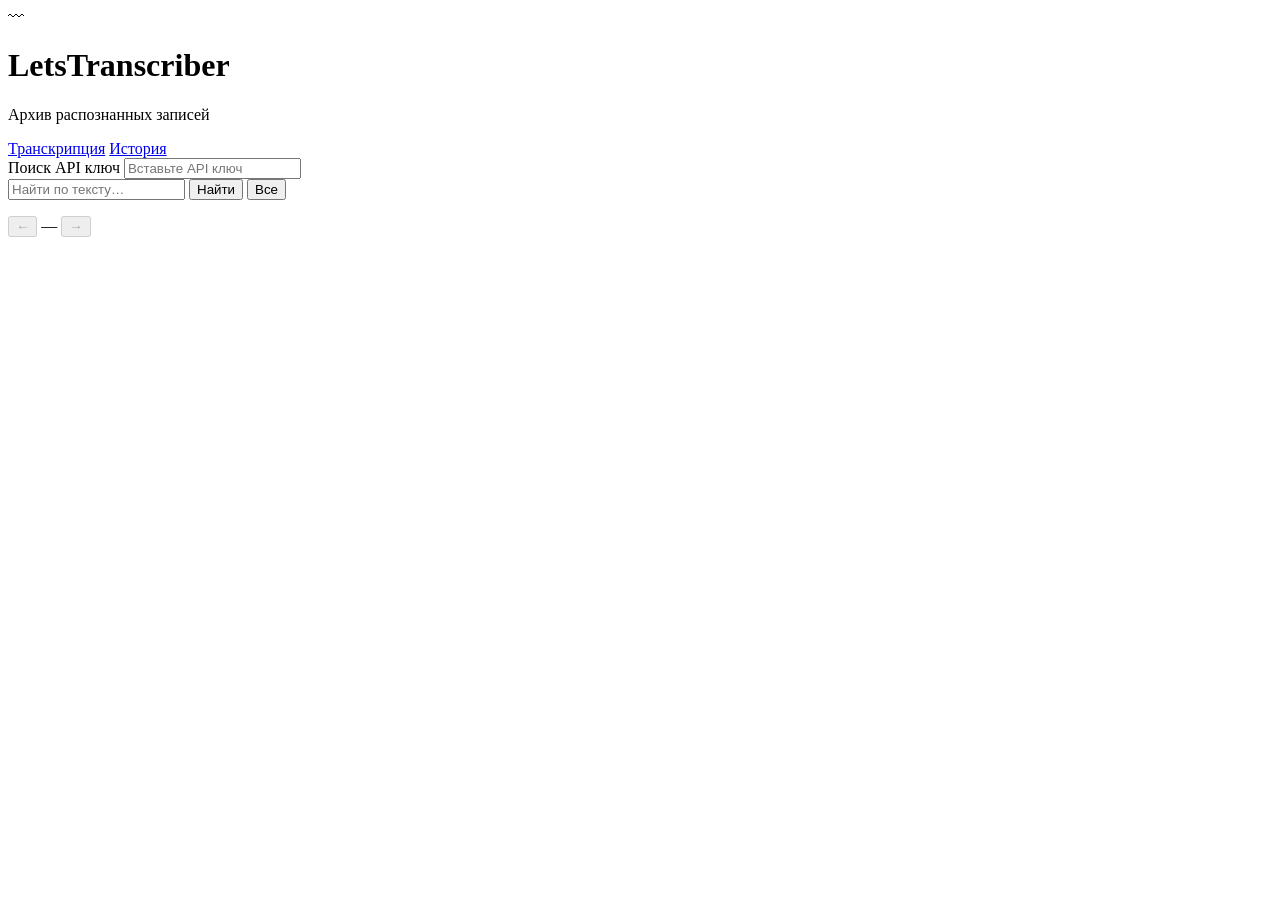
==== src/web/static/history.html @ 9080408c "Add transcription progress tracking and redesign web UI Co-authored-by: Cursor <cursoragent@cursor.c" ====
<!DOCTYPE html>
<html lang="ru">
<head>
  <meta charset="UTF-8">
  <meta name="viewport" content="width=device-width, initial-scale=1.0">
  <title>История — LetsTranscriber</title>
  <link rel="stylesheet" href="/static/common.css">
</head>
<body>
  <div class="shell">
    <header class="site-header">
      <div class="brand">
        <div class="brand-icon" aria-hidden="true">〰</div>
        <h1>LetsTranscriber</h1>
      </div>
      <p class="tagline">Архив распознанных записей</p>
      <nav class="nav" aria-label="Разделы">
        <a href="/">Транскрипция</a>
        <a href="/history" class="active">История</a>
      </nav>
    </header>

    <section class="card">
      <span class="card-label">Поиск</span>
      <label class="field-label" for="api-key">API ключ</label>
      <input type="text" id="api-key" placeholder="Вставьте API ключ" autocomplete="off">
      <div class="toolbar">
        <input type="search" id="search" placeholder="Найти по тексту…">
        <button type="button" class="btn btn-primary btn-sm" id="search-btn">Найти</button>
        <button type="button" class="btn btn-secondary btn-sm" id="list-btn">Все</button>
      </div>
      <p class="status" id="status" role="status"></p>
      <div id="list"></div>
      <div class="pagination">
        <button type="button" class="btn btn-secondary btn-sm" id="prev-btn" disabled aria-label="Предыдущая">←</button>
        <span class="meta-line" id="page-info" style="margin:0">—</span>
        <button type="button" class="btn btn-secondary btn-sm" id="next-btn" disabled aria-label="Следующая">→</button>
      </div>
    </section>

    <section class="card" id="detail-card" style="display:none">
      <span class="card-label">Запись</span>
      <div class="result-box" id="detail"></div>
      <p class="meta-line" id="detail-meta"></p>
      <button type="button" class="btn btn-secondary btn-sm" id="copy-btn" style="margin-top:0.75rem">Копировать</button>
    </section>
  </div>

  <script type="module">
    import {
      bindApiKeyInput, apiHeaders, escapeHtml, formatDuration
    } from '/static/app.js';

    bindApiKeyInput('api-key');

    let page = 1;
    let total = 0;
    const limit = 20;
    let searchQuery = '';

    function formatItemMeta(item) {
      const m = item.meta || {};
      return [
        item.created_at?.slice(0, 16).replace('T', ' '),
        item.source,
        m.preset,
        m.duration != null ? formatDuration(m.duration) : null,
      ].filter(Boolean).join(' · ');
    }

    async function loadList() {
      const status = document.getElementById('status');
      const list = document.getElementById('list');
      status.textContent = 'Загрузка…';
      status.className = 'status';

      try {
        const url = searchQuery
          ? `/v1/history/search?q=${encodeURIComponent(searchQuery)}&page=${page}&limit=${limit}`
          : `/v1/history?page=${page}&limit=${limit}`;
        const res = await fetch(url, { headers: apiHeaders() });
        const data = await res.json();
        if (!res.ok) throw new Error(typeof data.detail === 'string' ? data.detail : 'Ошибка');

        total = data.total;
        list.innerHTML = data.items.length
          ? data.items.map(item => `
              <article class="history-item" data-id="${item.id}" tabindex="0" role="button">
                <p class="history-item-text">${escapeHtml(item.text)}</p>
                <p class="history-item-meta">
                  <span class="badge">${escapeHtml(item.source || 'api')}</span>
                  ${escapeHtml(formatItemMeta(item))}
                </p>
              </article>`).join('')
          : '<p class="empty-state">Ничего не найдено</p>';

        list.querySelectorAll('.history-item').forEach(el => {
          const open = () => loadDetail(el.dataset.id);
          el.addEventListener('click', open);
          el.addEventListener('keydown', (e) => { if (e.key === 'Enter') open(); });
        });

        document.getElementById('page-info').textContent = `Стр. ${page} · ${total} записей`;
        document.getElementById('prev-btn').disabled = page <= 1;
        document.getElementById('next-btn').disabled = page * limit >= total;
        status.textContent = '';
      } catch (e) {
        status.textContent = e.message;
        status.className = 'status error';
      }
    }

    async function loadDetail(id) {
      const card = document.getElementById('detail-card');
      try {
        const res = await fetch(`/v1/history/${id}`, { headers: apiHeaders() });
        const data = await res.json();
        if (!res.ok) throw new Error(data.detail || 'Ошибка');
        document.getElementById('detail').textContent = data.text;
        document.getElementById('detail-meta').textContent = formatItemMeta(data);
        document.getElementById('copy-btn').onclick = () => navigator.clipboard.writeText(data.text);
        card.style.display = 'block';
        card.scrollIntoView({ behavior: 'smooth' });
      } catch (e) {
        document.getElementById('status').textContent = e.message;
        document.getElementById('status').className = 'status error';
      }
    }

    document.getElementById('search-btn').addEventListener('click', () => {
      searchQuery = document.getElementById('search').value.trim();
      page = 1;
      loadList();
    });
    document.getElementById('list-btn').addEventListener('click', () => {
      searchQuery = '';
      document.getElementById('search').value = '';
      page = 1;
      loadList();
    });
    document.getElementById('prev-btn').addEventListener('click', () => { page--; loadList(); });
    document.getElementById('next-btn').addEventListener('click', () => { page++; loadList(); });
    document.getElementById('search').addEventListener('keydown', (e) => {
      if (e.key === 'Enter') document.getElementById('search-btn').click();
    });

    if (localStorage.getItem('transcribe_api_key')) loadList();
  </script>
</body>
</html>
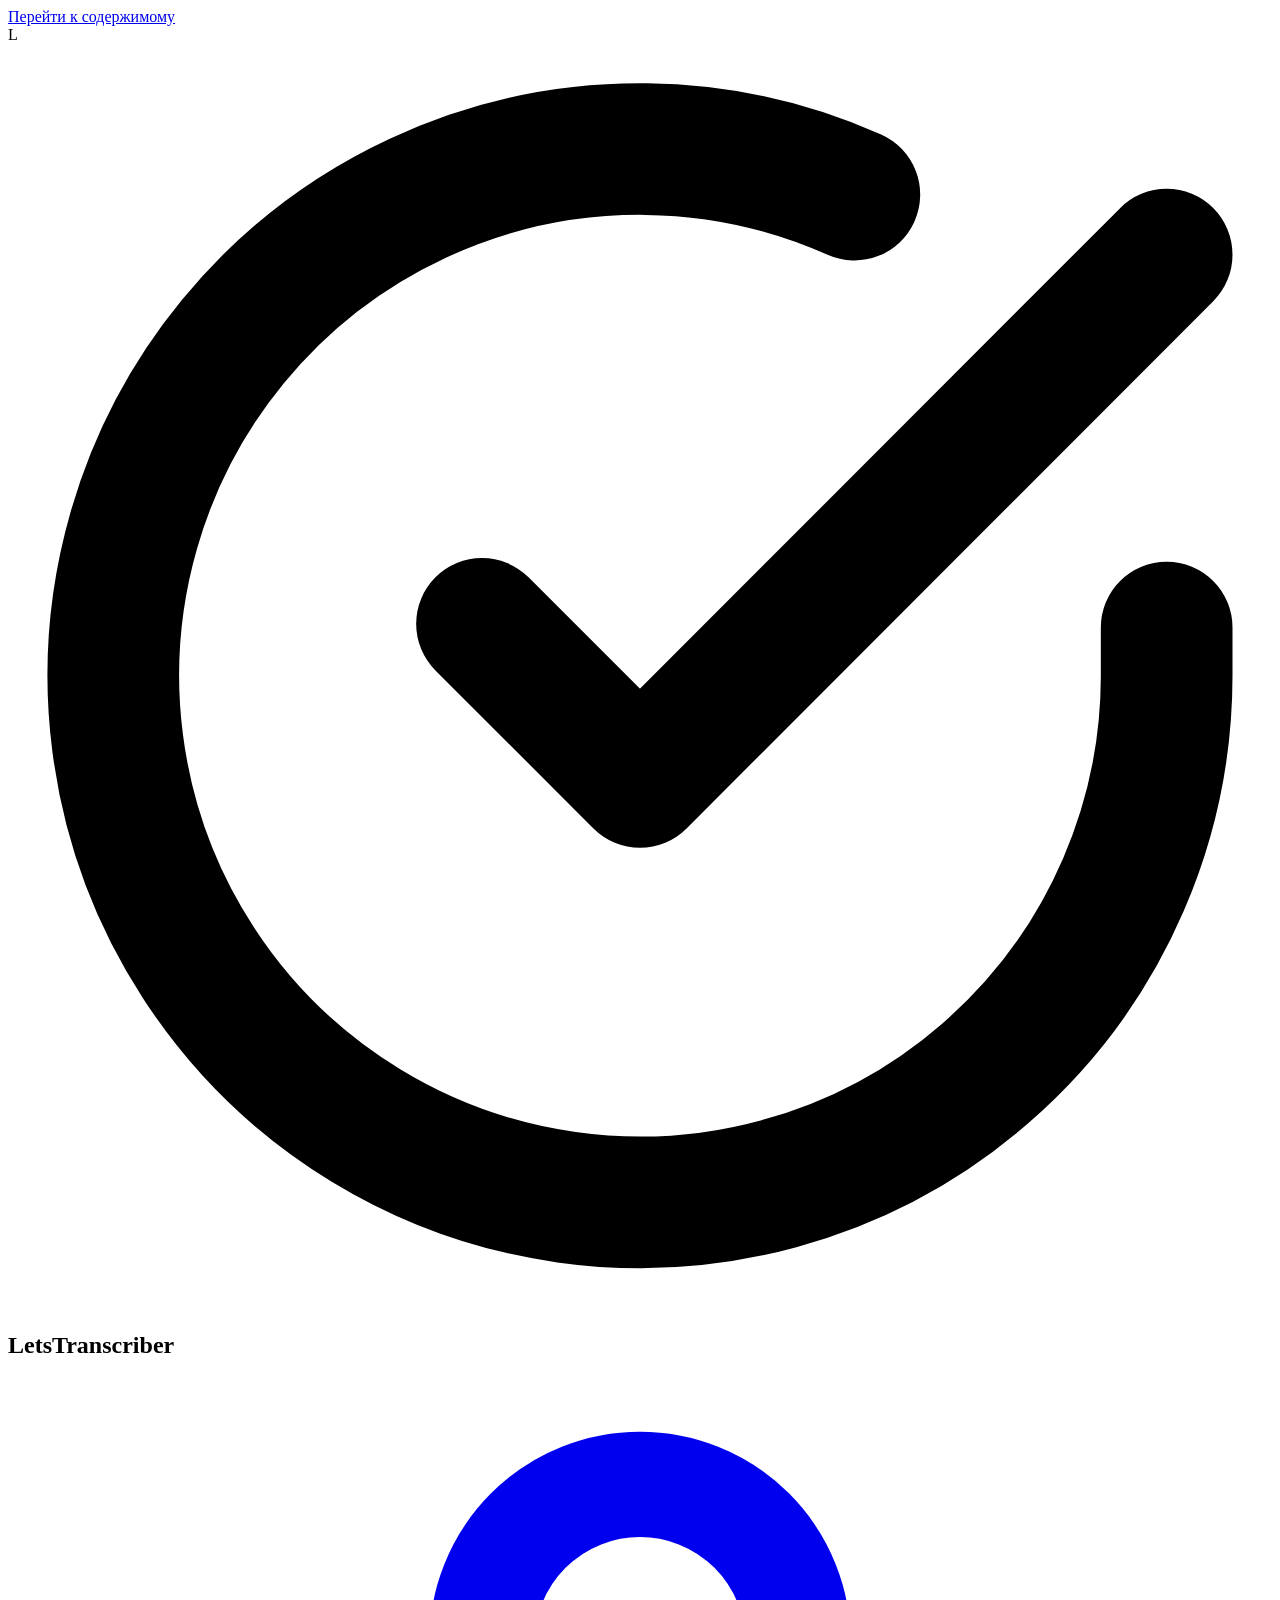
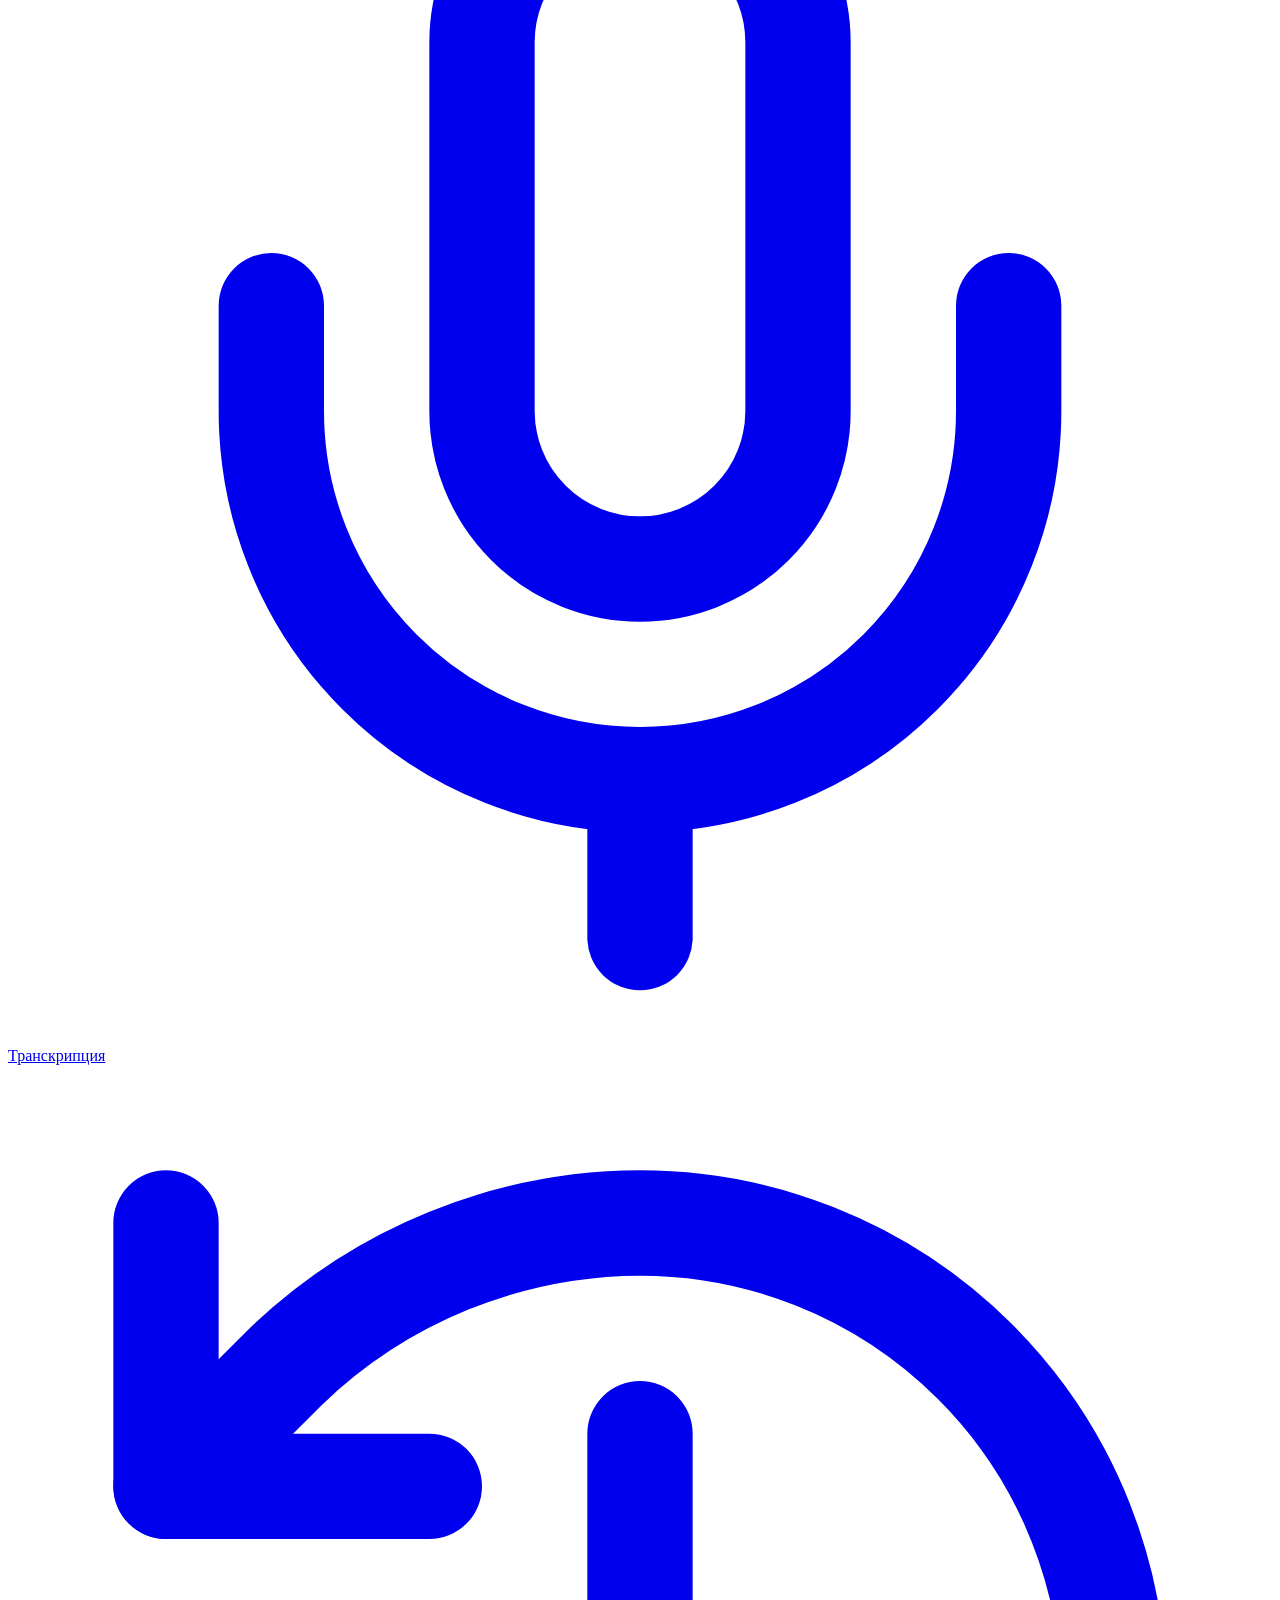
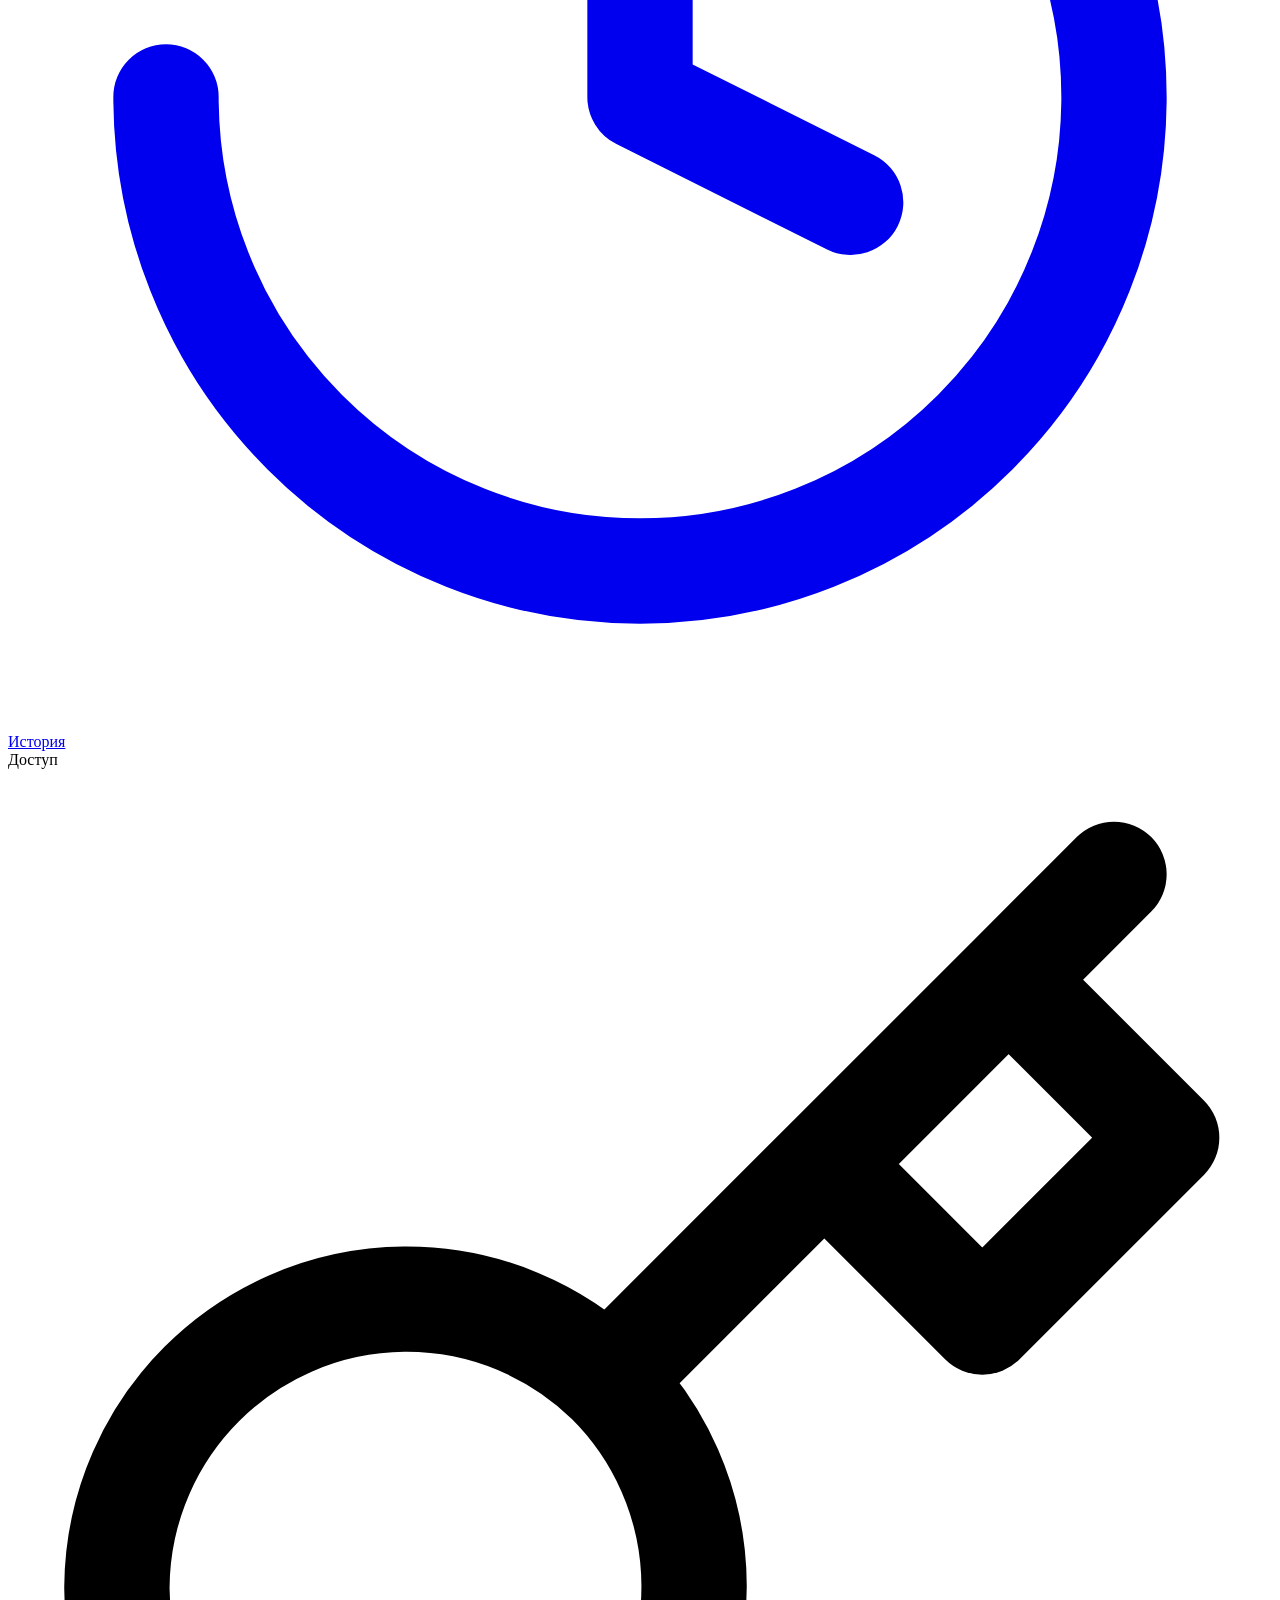
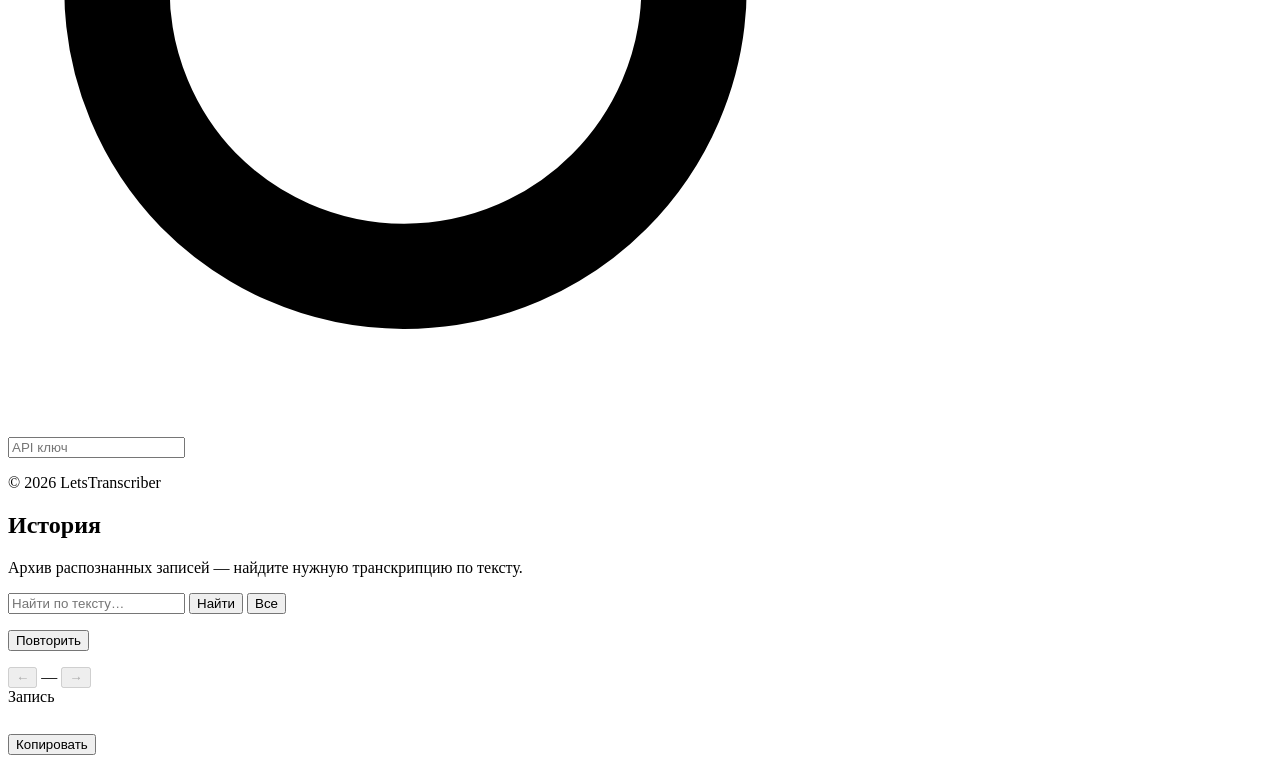
==== commit 48f0cbbe: "Redesign web UI with split layout and add server-side job cancellation. Replace the test dark theme " ====
--- a/src/web/static/history.html
+++ b/src/web/static/history.html
@@ -4,59 +4,133 @@
   <meta charset="UTF-8">
   <meta name="viewport" content="width=device-width, initial-scale=1.0">
   <title>История — LetsTranscriber</title>
-  <link rel="stylesheet" href="/static/common.css">
+  <link rel="preconnect" href="https://fonts.googleapis.com">
+  <link rel="preconnect" href="https://fonts.gstatic.com" crossorigin>
+  <link href="https://fonts.googleapis.com/css2?family=Inter:wght@400;500;600;700&family=Plus+Jakarta+Sans:wght@700&display=swap" rel="stylesheet">
+  <link rel="stylesheet" href="/static/common.css?v=2.1.0">
+  <link rel="icon" href="data:image/svg+xml,<svg xmlns='http://www.w3.org/2000/svg' viewBox='0 0 100 100'><rect width='100' height='100' rx='22' fill='%233B72FE'/><text x='18' y='78' font-size='72' font-weight='700' font-style='italic' fill='white' font-family='sans-serif'>L</text></svg>">
 </head>
 <body>
-  <div class="shell">
-    <header class="site-header">
-      <div class="brand">
-        <div class="brand-icon" aria-hidden="true">〰</div>
-        <h1>LetsTranscriber</h1>
+  <a href="#main" class="skip-link">Перейти к содержимому</a>
+  <noscript><p class="noscript-banner">Для работы интерфейса нужен JavaScript.</p></noscript>
+  <div class="app-layout">
+    <aside class="sidebar">
+      <div class="sidebar-brand">
+        <div class="logo-icon" aria-hidden="true">
+          <div class="logo-mark">L</div>
+          <div class="logo-badge">
+            <svg viewBox="0 0 24 24" fill="none" stroke="currentColor" stroke-width="2.5" stroke-linecap="round" stroke-linejoin="round"><path d="M22 11.08V12a10 10 0 1 1-5.93-9.14"/><polyline points="22 4 12 14.01 9 11.01"/></svg>
+          </div>
+        </div>
+        <h1 class="brand-title">LetsTranscriber</h1>
       </div>
-      <p class="tagline">Архив распознанных записей</p>
-      <nav class="nav" aria-label="Разделы">
-        <a href="/">Транскрипция</a>
-        <a href="/history" class="active">История</a>
+
+      <nav class="sidebar-nav" aria-label="Разделы">
+        <a href="/" class="nav-link">
+          <svg viewBox="0 0 24 24" fill="none" stroke="currentColor" stroke-width="2" stroke-linecap="round" stroke-linejoin="round"><path d="M12 2a3 3 0 0 0-3 3v7a3 3 0 0 0 6 0V5a3 3 0 0 0-3-3Z"/><path d="M19 10v2a7 7 0 0 1-14 0v-2"/><line x1="12" x2="12" y1="19" y2="22"/></svg>
+          Транскрипция
+        </a>
+        <a href="/history" class="nav-link active">
+          <svg viewBox="0 0 24 24" fill="none" stroke="currentColor" stroke-width="2" stroke-linecap="round" stroke-linejoin="round"><path d="M3 12a9 9 0 1 0 9-9 9.75 9.75 0 0 0-6.74 2.74L3 8"/><path d="M3 3v5h5"/><path d="M12 7v5l4 2"/></svg>
+          История
+        </a>
       </nav>
-    </header>
-
-    <section class="card">
-      <span class="card-label">Поиск</span>
-      <label class="field-label" for="api-key">API ключ</label>
-      <input type="text" id="api-key" placeholder="Вставьте API ключ" autocomplete="off">
-      <div class="toolbar">
-        <input type="search" id="search" placeholder="Найти по тексту…">
-        <button type="button" class="btn btn-primary btn-sm" id="search-btn">Найти</button>
-        <button type="button" class="btn btn-secondary btn-sm" id="list-btn">Все</button>
+
+      <div class="sidebar-auth" aria-labelledby="auth-label">
+        <span class="section-label" id="auth-label">Доступ</span>
+        <div class="field-wrap">
+          <svg class="field-icon" viewBox="0 0 24 24" fill="none" stroke="currentColor" stroke-width="2" stroke-linecap="round" stroke-linejoin="round"><path d="m21 2-2 2m-7.61 7.61a5.5 5.5 0 1 1-7.778 7.778 5.5 5.5 0 0 1 7.777-7.777zm0 0L15.5 7.5m0 0 3 3L22 7l-3-3m-3.5 3.5L19 4"/></svg>
+          <input type="text" id="api-key" class="has-icon" placeholder="API ключ" autocomplete="off" aria-label="API ключ">
+        </div>
+        <p class="status" id="auth-status" role="status"></p>
       </div>
-      <p class="status" id="status" role="status"></p>
-      <div id="list"></div>
-      <div class="pagination">
-        <button type="button" class="btn btn-secondary btn-sm" id="prev-btn" disabled aria-label="Предыдущая">←</button>
-        <span class="meta-line" id="page-info" style="margin:0">—</span>
-        <button type="button" class="btn btn-secondary btn-sm" id="next-btn" disabled aria-label="Следующая">→</button>
+
+      <footer class="sidebar-footer">
+        <p>&copy; 2026 LetsTranscriber</p>
+      </footer>
+    </aside>
+
+    <main class="main-content" id="main">
+      <div class="main-inner">
+        <div class="page-heading">
+          <h2>История</h2>
+          <p>Архив распознанных записей — найдите нужную транскрипцию по тексту.</p>
+        </div>
+
+        <section aria-label="Поиск по истории">
+          <div class="history-toolbar">
+            <input type="search" id="search" placeholder="Найти по тексту…" aria-label="Поиск">
+            <button type="button" class="btn btn-primary btn-sm" id="search-btn">Найти</button>
+            <button type="button" class="btn btn-secondary btn-sm" id="list-btn">Все</button>
+          </div>
+          <p class="status" id="status" role="status"></p>
+          <p class="status-retry hidden" id="status-retry">
+            <button type="button" class="btn btn-secondary btn-sm" id="retry-btn">Повторить</button>
+          </p>
+
+          <div class="history-list" id="list" aria-busy="false"></div>
+
+          <div class="pagination">
+            <button type="button" class="btn btn-secondary btn-sm" id="prev-btn" disabled aria-label="Предыдущая страница">←</button>
+            <span class="meta-line" id="page-info" style="margin:0">—</span>
+            <button type="button" class="btn btn-secondary btn-sm" id="next-btn" disabled aria-label="Следующая страница">→</button>
+          </div>
+        </section>
+
+        <section class="detail-card hidden" id="detail-card" aria-label="Детали записи">
+          <span class="section-label">Запись</span>
+          <div class="result-box" id="detail"></div>
+          <p class="meta-line" id="detail-meta"></p>
+          <button type="button" class="btn btn-secondary btn-sm" id="copy-btn" style="margin-top:0.75rem">Копировать</button>
+        </section>
       </div>
-    </section>
-
-    <section class="card" id="detail-card" style="display:none">
-      <span class="card-label">Запись</span>
-      <div class="result-box" id="detail"></div>
-      <p class="meta-line" id="detail-meta"></p>
-      <button type="button" class="btn btn-secondary btn-sm" id="copy-btn" style="margin-top:0.75rem">Копировать</button>
-    </section>
+    </main>
   </div>
 
   <script type="module">
     import {
-      bindApiKeyInput, apiHeaders, escapeHtml, formatDuration
+      bindApiKeyInput, apiHeaders, escapeHtml, formatDuration,
+      hasApiKey, friendlyApiError, copyToClipboard, setStatus, setButtonLoading
     } from '/static/app.js';
 
-    bindApiKeyInput('api-key');
+    bindApiKeyInput('api-key', 'auth-status');
+
+    const apiKeyInput = document.getElementById('api-key');
+    apiKeyInput.addEventListener('apikeychange', () => { page = 1; loadList(); });
+    apiKeyInput.addEventListener('change', () => { page = 1; loadList(); });
 
     let page = 1;
     let total = 0;
     const limit = 20;
     let searchQuery = '';
+    let selectedId = null;
+
+    function renderEmptyState(kind) {
+      const messages = {
+        noKey: {
+          title: 'Нужен API-ключ',
+          hint: 'Получите или вставьте ключ в боковой панели, чтобы увидеть историю.',
+        },
+        empty: {
+          title: 'История пуста',
+          hint: 'Распознанные записи появятся здесь, если включена опция «Сохранить в историю».',
+        },
+        search: {
+          title: 'Ничего не найдено',
+          hint: 'Попробуйте другой запрос или нажмите «Все», чтобы сбросить фильтр.',
+        },
+      };
+      const m = messages[kind] || messages.empty;
+      return `<div class="empty-state"><p class="empty-state-title">${m.title}</p><p class="empty-state-hint">${m.hint}</p></div>`;
+    }
+
+    function setListBusy(busy) {
+      document.getElementById('list').setAttribute('aria-busy', String(busy));
+    }
+
+    function showRetry(show) {
+      document.getElementById('status-retry').classList.toggle('hidden', !show);
+    }
 
     function formatItemMeta(item) {
       const m = item.meta || {};
@@ -71,8 +145,22 @@
     async function loadList() {
       const status = document.getElementById('status');
       const list = document.getElementById('list');
-      status.textContent = 'Загрузка…';
-      status.className = 'status';
+      const searchBtn = document.getElementById('search-btn');
+      showRetry(false);
+
+      if (!hasApiKey()) {
+        list.innerHTML = renderEmptyState('noKey');
+        document.getElementById('page-info').textContent = '—';
+        document.getElementById('prev-btn').disabled = true;
+        document.getElementById('next-btn').disabled = true;
+        setStatus(status, '');
+        document.getElementById('detail-card').classList.add('hidden');
+        return;
+      }
+
+      setListBusy(true);
+      setStatus(status, 'Загрузка…');
+      setButtonLoading(searchBtn, true, 'Загрузка…');
 
       try {
         const url = searchQuery
@@ -80,50 +168,67 @@
           : `/v1/history?page=${page}&limit=${limit}`;
         const res = await fetch(url, { headers: apiHeaders() });
         const data = await res.json();
-        if (!res.ok) throw new Error(typeof data.detail === 'string' ? data.detail : 'Ошибка');
+        if (!res.ok) throw new Error(friendlyApiError(res, data) || 'Ошибка');
 
         total = data.total;
         list.innerHTML = data.items.length
           ? data.items.map(item => `
-              <article class="history-item" data-id="${item.id}" tabindex="0" role="button">
+              <article class="history-item${selectedId === item.id ? ' selected' : ''}" data-id="${item.id}" tabindex="0" role="button" aria-pressed="${selectedId === item.id}">
                 <p class="history-item-text">${escapeHtml(item.text)}</p>
                 <p class="history-item-meta">
                   <span class="badge">${escapeHtml(item.source || 'api')}</span>
                   ${escapeHtml(formatItemMeta(item))}
                 </p>
               </article>`).join('')
-          : '<p class="empty-state">Ничего не найдено</p>';
+          : renderEmptyState(searchQuery ? 'search' : 'empty');
 
         list.querySelectorAll('.history-item').forEach(el => {
           const open = () => loadDetail(el.dataset.id);
           el.addEventListener('click', open);
-          el.addEventListener('keydown', (e) => { if (e.key === 'Enter') open(); });
+          el.addEventListener('keydown', (e) => { if (e.key === 'Enter' || e.key === ' ') { e.preventDefault(); open(); } });
         });
 
-        document.getElementById('page-info').textContent = `Стр. ${page} · ${total} записей`;
+        document.getElementById('page-info').textContent = total
+          ? `Стр. ${page} · ${total} ${total === 1 ? 'запись' : total < 5 ? 'записи' : 'записей'}`
+          : '—';
         document.getElementById('prev-btn').disabled = page <= 1;
         document.getElementById('next-btn').disabled = page * limit >= total;
-        status.textContent = '';
+        setStatus(status, '');
       } catch (e) {
-        status.textContent = e.message;
-        status.className = 'status error';
+        list.innerHTML = renderEmptyState('empty');
+        setStatus(status, e.message, 'error');
+        showRetry(true);
+      } finally {
+        setListBusy(false);
+        setButtonLoading(searchBtn, false);
       }
     }
 
     async function loadDetail(id) {
       const card = document.getElementById('detail-card');
+      const status = document.getElementById('status');
+      const list = document.getElementById('list');
+      selectedId = id;
+      list.querySelectorAll('.history-item').forEach((el) => {
+        const on = el.dataset.id === id;
+        el.classList.toggle('selected', on);
+        el.setAttribute('aria-pressed', String(on));
+      });
+
       try {
         const res = await fetch(`/v1/history/${id}`, { headers: apiHeaders() });
         const data = await res.json();
-        if (!res.ok) throw new Error(data.detail || 'Ошибка');
-        document.getElementById('detail').textContent = data.text;
+        if (!res.ok) throw new Error(friendlyApiError(res, data) || 'Ошибка');
+        document.getElementById('detail').textContent = data.text || '(пусто)';
         document.getElementById('detail-meta').textContent = formatItemMeta(data);
-        document.getElementById('copy-btn').onclick = () => navigator.clipboard.writeText(data.text);
-        card.style.display = 'block';
-        card.scrollIntoView({ behavior: 'smooth' });
+        document.getElementById('copy-btn').onclick = async () => {
+          const ok = await copyToClipboard(data.text);
+          setStatus(status, ok ? 'Текст скопирован' : 'Не удалось скопировать', ok ? 'ok' : 'error');
+        };
+        card.classList.remove('hidden');
+        card.scrollIntoView({ behavior: 'smooth', block: 'nearest' });
       } catch (e) {
-        document.getElementById('status').textContent = e.message;
-        document.getElementById('status').className = 'status error';
+        setStatus(status, e.message, 'error');
       }
     }
 
@@ -140,11 +245,12 @@
     });
     document.getElementById('prev-btn').addEventListener('click', () => { page--; loadList(); });
     document.getElementById('next-btn').addEventListener('click', () => { page++; loadList(); });
+    document.getElementById('retry-btn').addEventListener('click', () => loadList());
     document.getElementById('search').addEventListener('keydown', (e) => {
       if (e.key === 'Enter') document.getElementById('search-btn').click();
     });
 
-    if (localStorage.getItem('transcribe_api_key')) loadList();
+    loadList();
   </script>
 </body>
 </html>
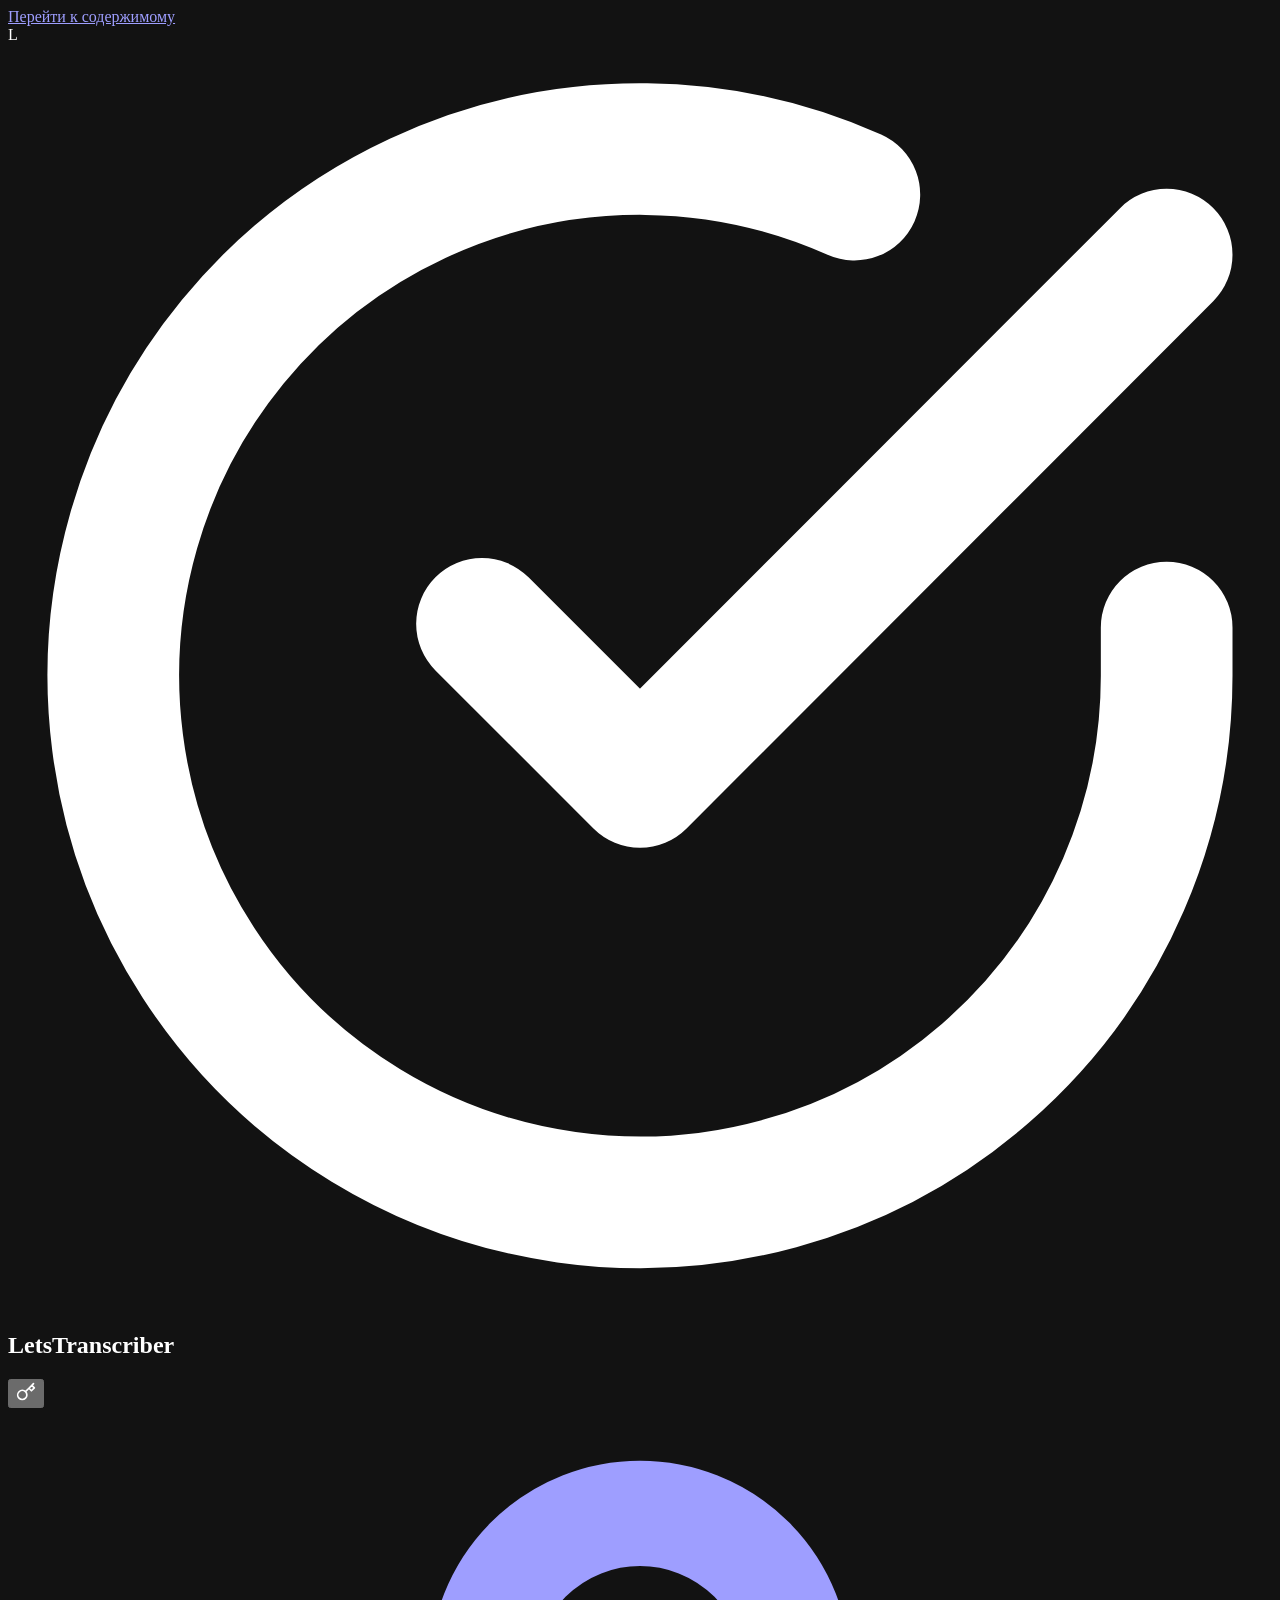
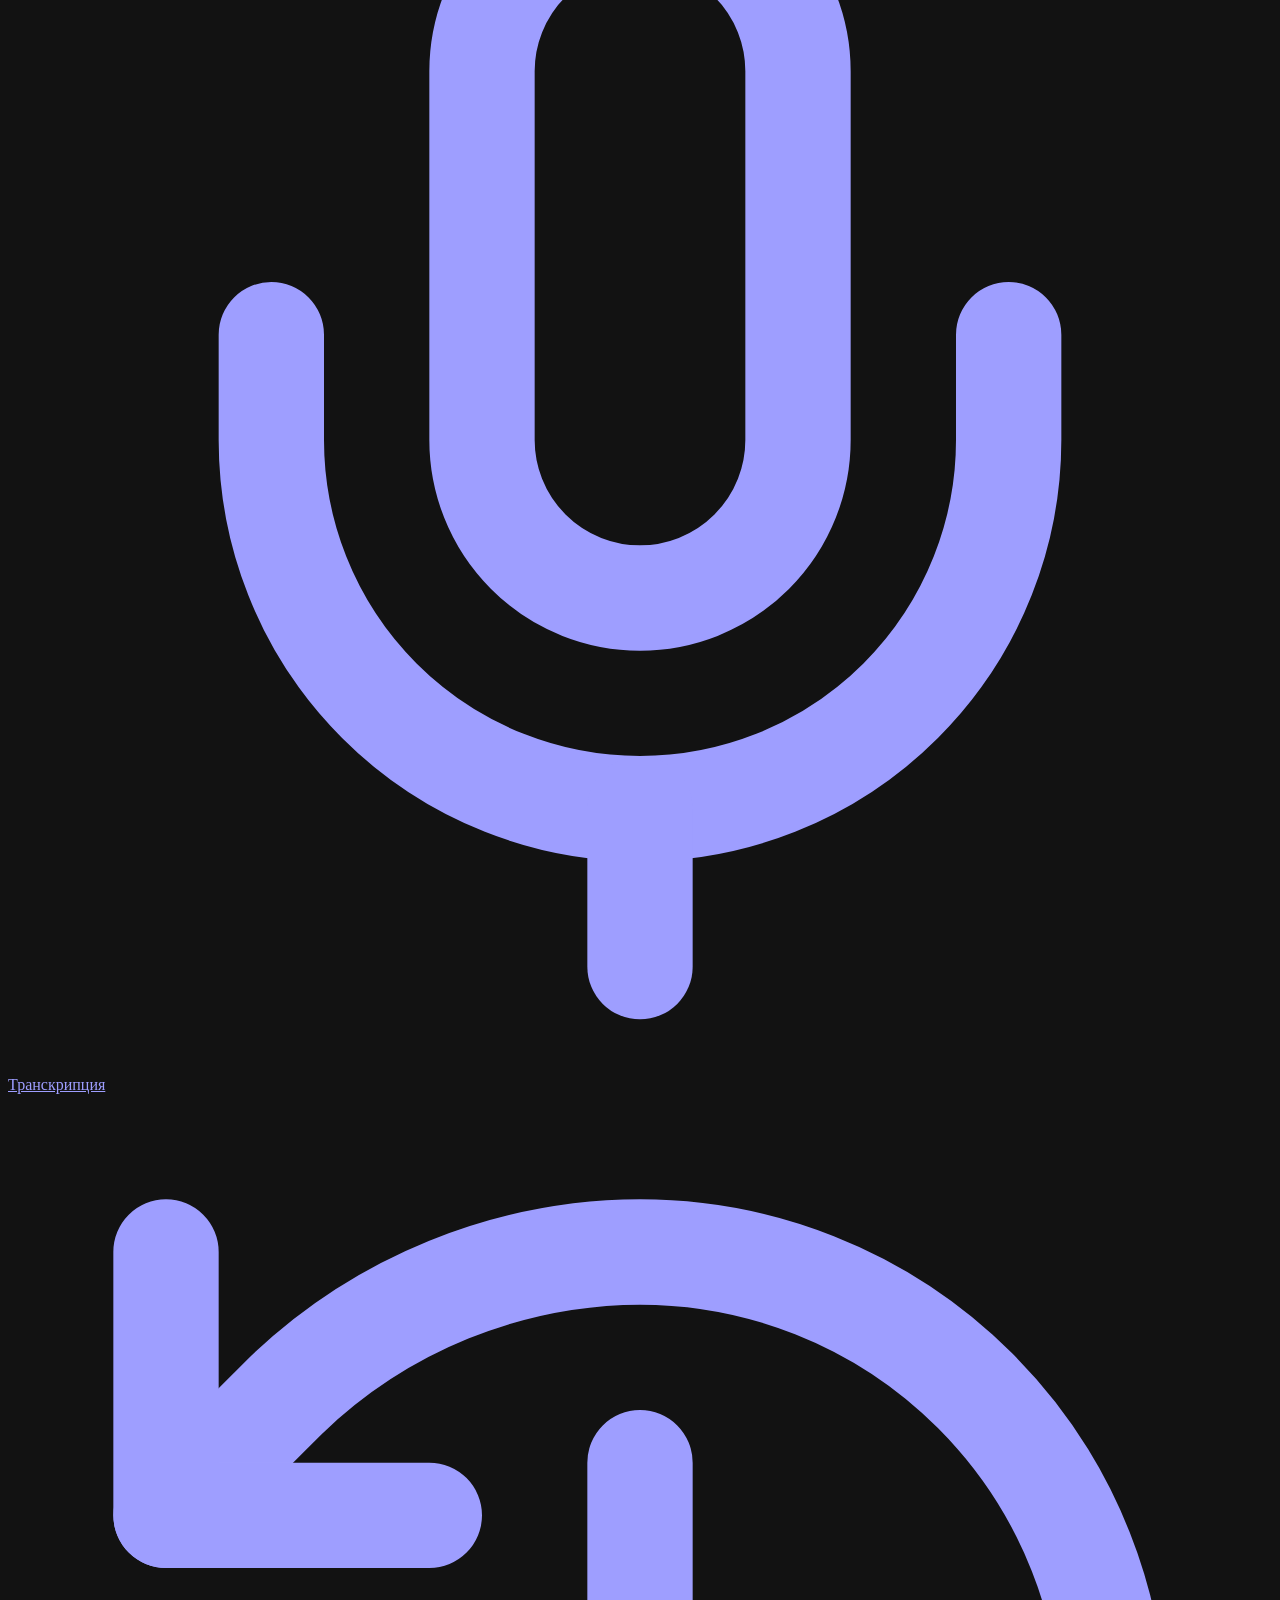
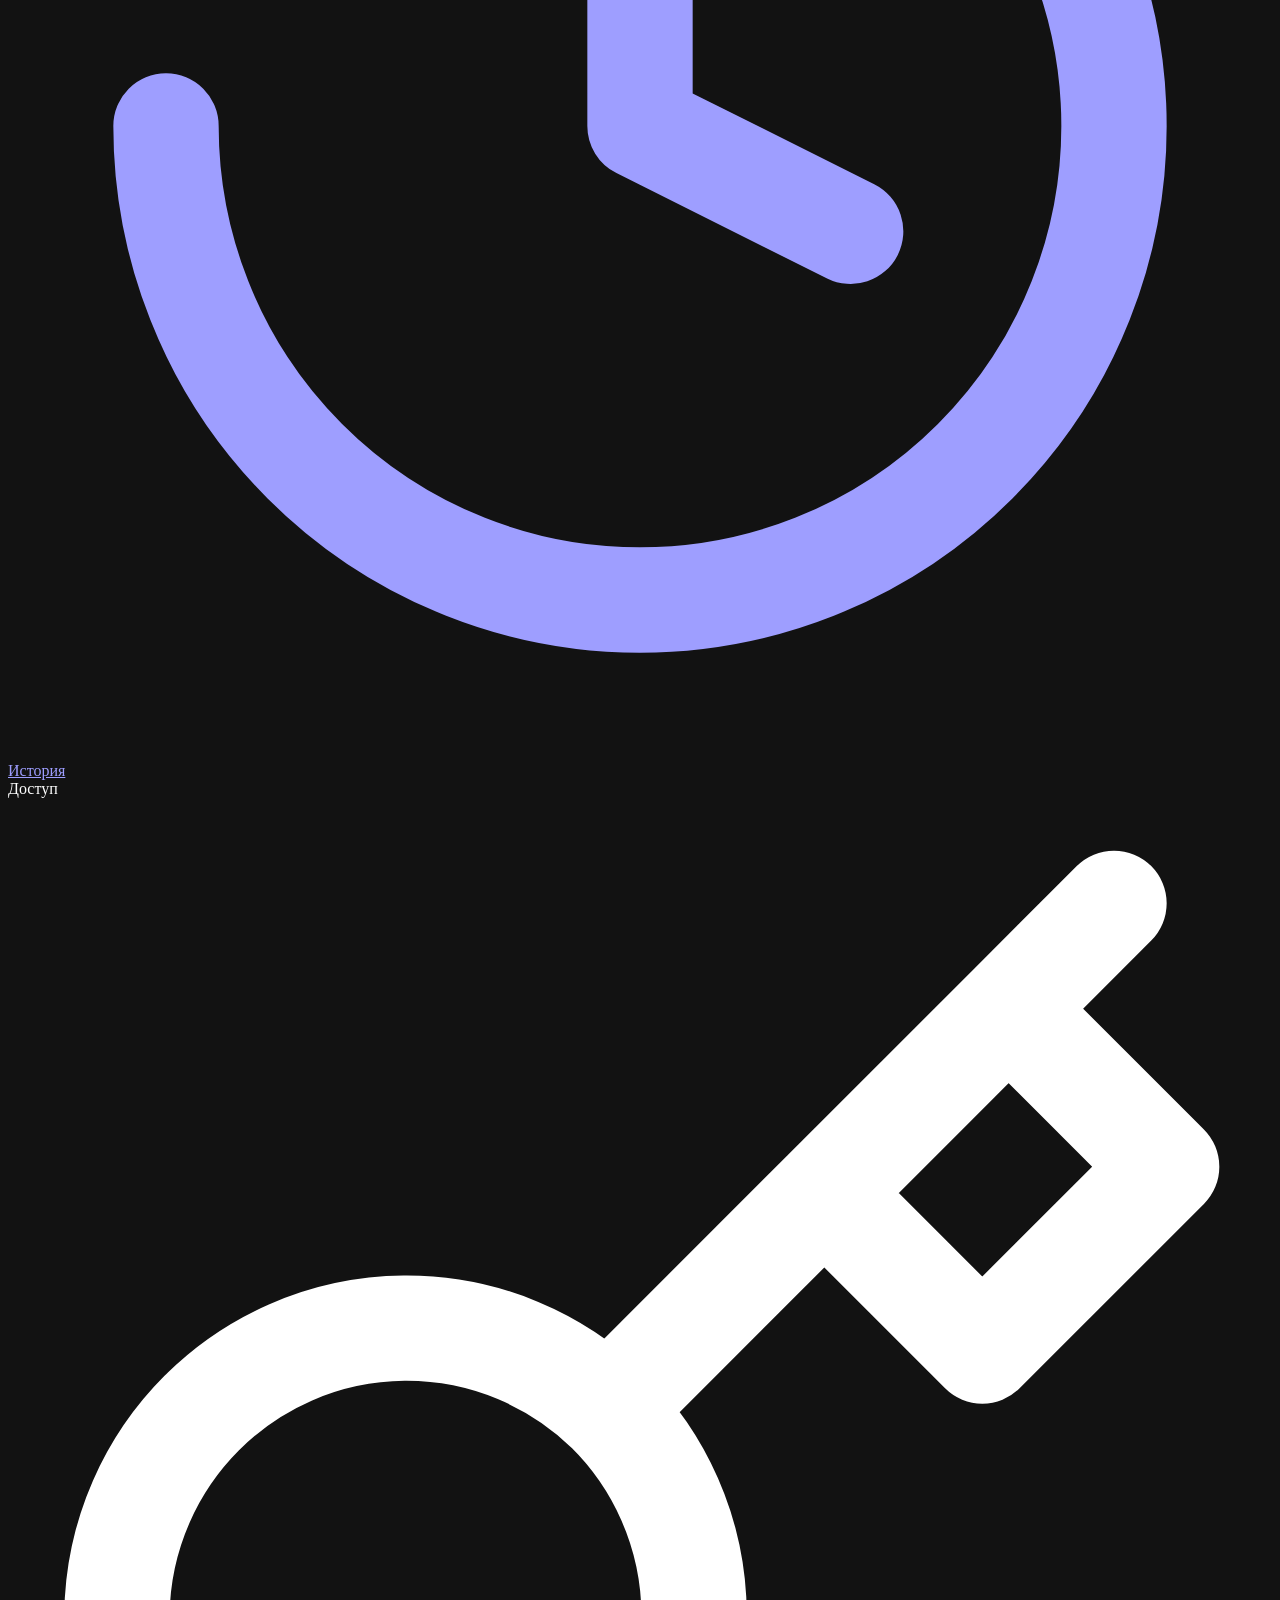
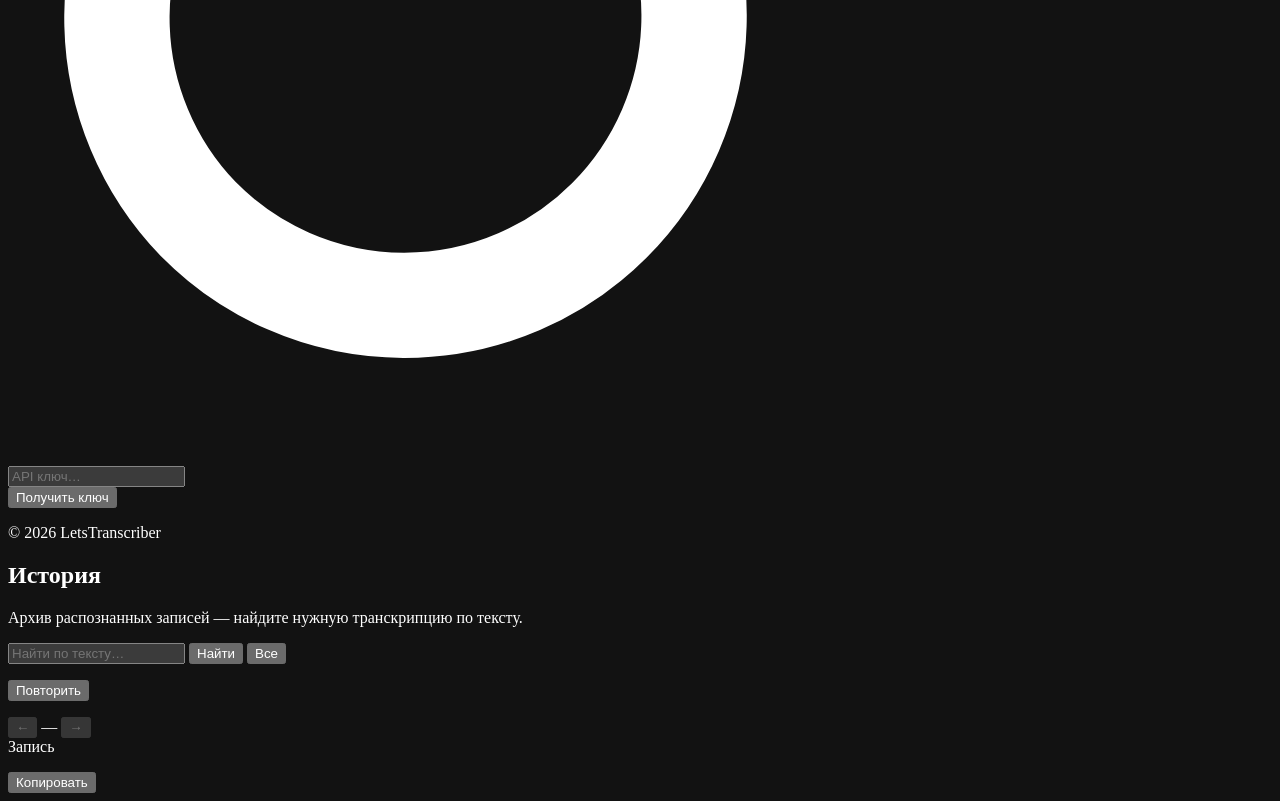
==== commit 5a72b063: "Redesign web UI with Waveform dark theme and mobile-friendly layout. Ships compact sticky header, co" ====
--- a/src/web/static/history.html
+++ b/src/web/static/history.html
@@ -2,27 +2,33 @@
 <html lang="ru">
 <head>
   <meta charset="UTF-8">
-  <meta name="viewport" content="width=device-width, initial-scale=1.0">
+  <meta name="theme-color" content="#0D1117">
+  <meta name="color-scheme" content="dark">
   <title>История — LetsTranscriber</title>
   <link rel="preconnect" href="https://fonts.googleapis.com">
   <link rel="preconnect" href="https://fonts.gstatic.com" crossorigin>
-  <link href="https://fonts.googleapis.com/css2?family=Inter:wght@400;500;600;700&family=Plus+Jakarta+Sans:wght@700&display=swap" rel="stylesheet">
-  <link rel="stylesheet" href="/static/common.css?v=2.1.0">
-  <link rel="icon" href="data:image/svg+xml,<svg xmlns='http://www.w3.org/2000/svg' viewBox='0 0 100 100'><rect width='100' height='100' rx='22' fill='%233B72FE'/><text x='18' y='78' font-size='72' font-weight='700' font-style='italic' fill='white' font-family='sans-serif'>L</text></svg>">
+  <link href="https://fonts.googleapis.com/css2?family=JetBrains+Mono:wght@400;500&family=Sora:wght@400;500;600;700&display=swap" rel="stylesheet">
+  <link rel="stylesheet" href="/static/common.css?v=3.1.1">
+  <link rel="icon" href="data:image/svg+xml,<svg xmlns='http://www.w3.org/2000/svg' viewBox='0 0 100 100'><rect width='100' height='100' rx='22' fill='%2300D4AA'/><text x='18' y='78' font-size='72' font-weight='700' font-style='italic' fill='%230D1117' font-family='sans-serif'>L</text></svg>">
 </head>
 <body>
   <a href="#main" class="skip-link">Перейти к содержимому</a>
   <noscript><p class="noscript-banner">Для работы интерфейса нужен JavaScript.</p></noscript>
   <div class="app-layout">
     <aside class="sidebar">
-      <div class="sidebar-brand">
-        <div class="logo-icon" aria-hidden="true">
-          <div class="logo-mark">L</div>
-          <div class="logo-badge">
-            <svg viewBox="0 0 24 24" fill="none" stroke="currentColor" stroke-width="2.5" stroke-linecap="round" stroke-linejoin="round"><path d="M22 11.08V12a10 10 0 1 1-5.93-9.14"/><polyline points="22 4 12 14.01 9 11.01"/></svg>
+      <div class="sidebar-top">
+        <div class="sidebar-brand">
+          <div class="logo-icon" aria-hidden="true">
+            <div class="logo-mark">L</div>
+            <div class="logo-badge">
+              <svg viewBox="0 0 24 24" fill="none" stroke="currentColor" stroke-width="2.5" stroke-linecap="round" stroke-linejoin="round"><path d="M22 11.08V12a10 10 0 1 1-5.93-9.14"/><polyline points="22 4 12 14.01 9 11.01"/></svg>
+            </div>
           </div>
-        </div>
-        <h1 class="brand-title">LetsTranscriber</h1>
+          <h1 class="brand-title">LetsTranscriber</h1>
+        </div>
+        <button type="button" class="btn-icon auth-toggle" id="auth-toggle" aria-expanded="false" aria-controls="sidebar-auth" aria-label="API ключ">
+          <svg width="20" height="20" viewBox="0 0 24 24" fill="none" stroke="currentColor" stroke-width="2" stroke-linecap="round" stroke-linejoin="round" aria-hidden="true"><path d="m21 2-2 2m-7.61 7.61a5.5 5.5 0 1 1-7.778 7.778 5.5 5.5 0 0 1 7.777-7.777zm0 0L15.5 7.5m0 0 3 3L22 7l-3-3m-3.5 3.5L19 4"/></svg>
+        </button>
       </div>
 
       <nav class="sidebar-nav" aria-label="Разделы">
@@ -36,12 +42,13 @@
         </a>
       </nav>
 
-      <div class="sidebar-auth" aria-labelledby="auth-label">
+      <div class="sidebar-auth" id="sidebar-auth" aria-labelledby="auth-label">
         <span class="section-label" id="auth-label">Доступ</span>
         <div class="field-wrap">
           <svg class="field-icon" viewBox="0 0 24 24" fill="none" stroke="currentColor" stroke-width="2" stroke-linecap="round" stroke-linejoin="round"><path d="m21 2-2 2m-7.61 7.61a5.5 5.5 0 1 1-7.778 7.778 5.5 5.5 0 0 1 7.777-7.777zm0 0L15.5 7.5m0 0 3 3L22 7l-3-3m-3.5 3.5L19 4"/></svg>
-          <input type="text" id="api-key" class="has-icon" placeholder="API ключ" autocomplete="off" aria-label="API ключ">
-        </div>
+          <input type="password" id="api-key" class="has-icon" placeholder="API ключ…" autocomplete="off" spellcheck="false" aria-label="API ключ">
+        </div>
+        <button type="button" class="btn btn-secondary btn-block" id="register-btn">Получить ключ</button>
         <p class="status" id="auth-status" role="status"></p>
       </div>
 
@@ -52,6 +59,12 @@
 
     <main class="main-content" id="main">
       <div class="main-inner">
+        <div class="waveform-hero" aria-hidden="true">
+          <span></span><span></span><span></span><span></span><span></span>
+          <span></span><span></span><span></span><span></span><span></span>
+          <span></span><span></span><span></span><span></span><span></span>
+          <span></span><span></span><span></span><span></span><span></span>
+        </div>
         <div class="page-heading">
           <h2>История</h2>
           <p>Архив распознанных записей — найдите нужную транскрипцию по тексту.</p>
@@ -72,7 +85,7 @@
 
           <div class="pagination">
             <button type="button" class="btn btn-secondary btn-sm" id="prev-btn" disabled aria-label="Предыдущая страница">←</button>
-            <span class="meta-line" id="page-info" style="margin:0">—</span>
+            <span class="meta-line pagination-info" id="page-info">—</span>
             <button type="button" class="btn btn-secondary btn-sm" id="next-btn" disabled aria-label="Следующая страница">→</button>
           </div>
         </section>
@@ -81,7 +94,7 @@
           <span class="section-label">Запись</span>
           <div class="result-box" id="detail"></div>
           <p class="meta-line" id="detail-meta"></p>
-          <button type="button" class="btn btn-secondary btn-sm" id="copy-btn" style="margin-top:0.75rem">Копировать</button>
+          <button type="button" class="btn btn-secondary btn-sm detail-copy-btn" id="copy-btn">Копировать</button>
         </section>
       </div>
     </main>
@@ -89,11 +102,12 @@
 
   <script type="module">
     import {
-      bindApiKeyInput, apiHeaders, escapeHtml, formatDuration,
+      bindApiKeyInput, bindAuthToggle, openAuthPanel, apiHeaders, escapeHtml, formatDuration,
       hasApiKey, friendlyApiError, copyToClipboard, setStatus, setButtonLoading
     } from '/static/app.js';
 
-    bindApiKeyInput('api-key', 'auth-status');
+    bindApiKeyInput('api-key', 'auth-status', 'register-btn');
+    bindAuthToggle();
 
     const apiKeyInput = document.getElementById('api-key');
     apiKeyInput.addEventListener('apikeychange', () => { page = 1; loadList(); });
@@ -109,7 +123,7 @@
       const messages = {
         noKey: {
           title: 'Нужен API-ключ',
-          hint: 'Получите или вставьте ключ в боковой панели, чтобы увидеть историю.',
+          hint: 'Нажмите иконку ключа вверху и получите или вставьте API-ключ.',
         },
         empty: {
           title: 'История пуста',
@@ -150,6 +164,7 @@
 
       if (!hasApiKey()) {
         list.innerHTML = renderEmptyState('noKey');
+        openAuthPanel();
         document.getElementById('page-info').textContent = '—';
         document.getElementById('prev-btn').disabled = true;
         document.getElementById('next-btn').disabled = true;
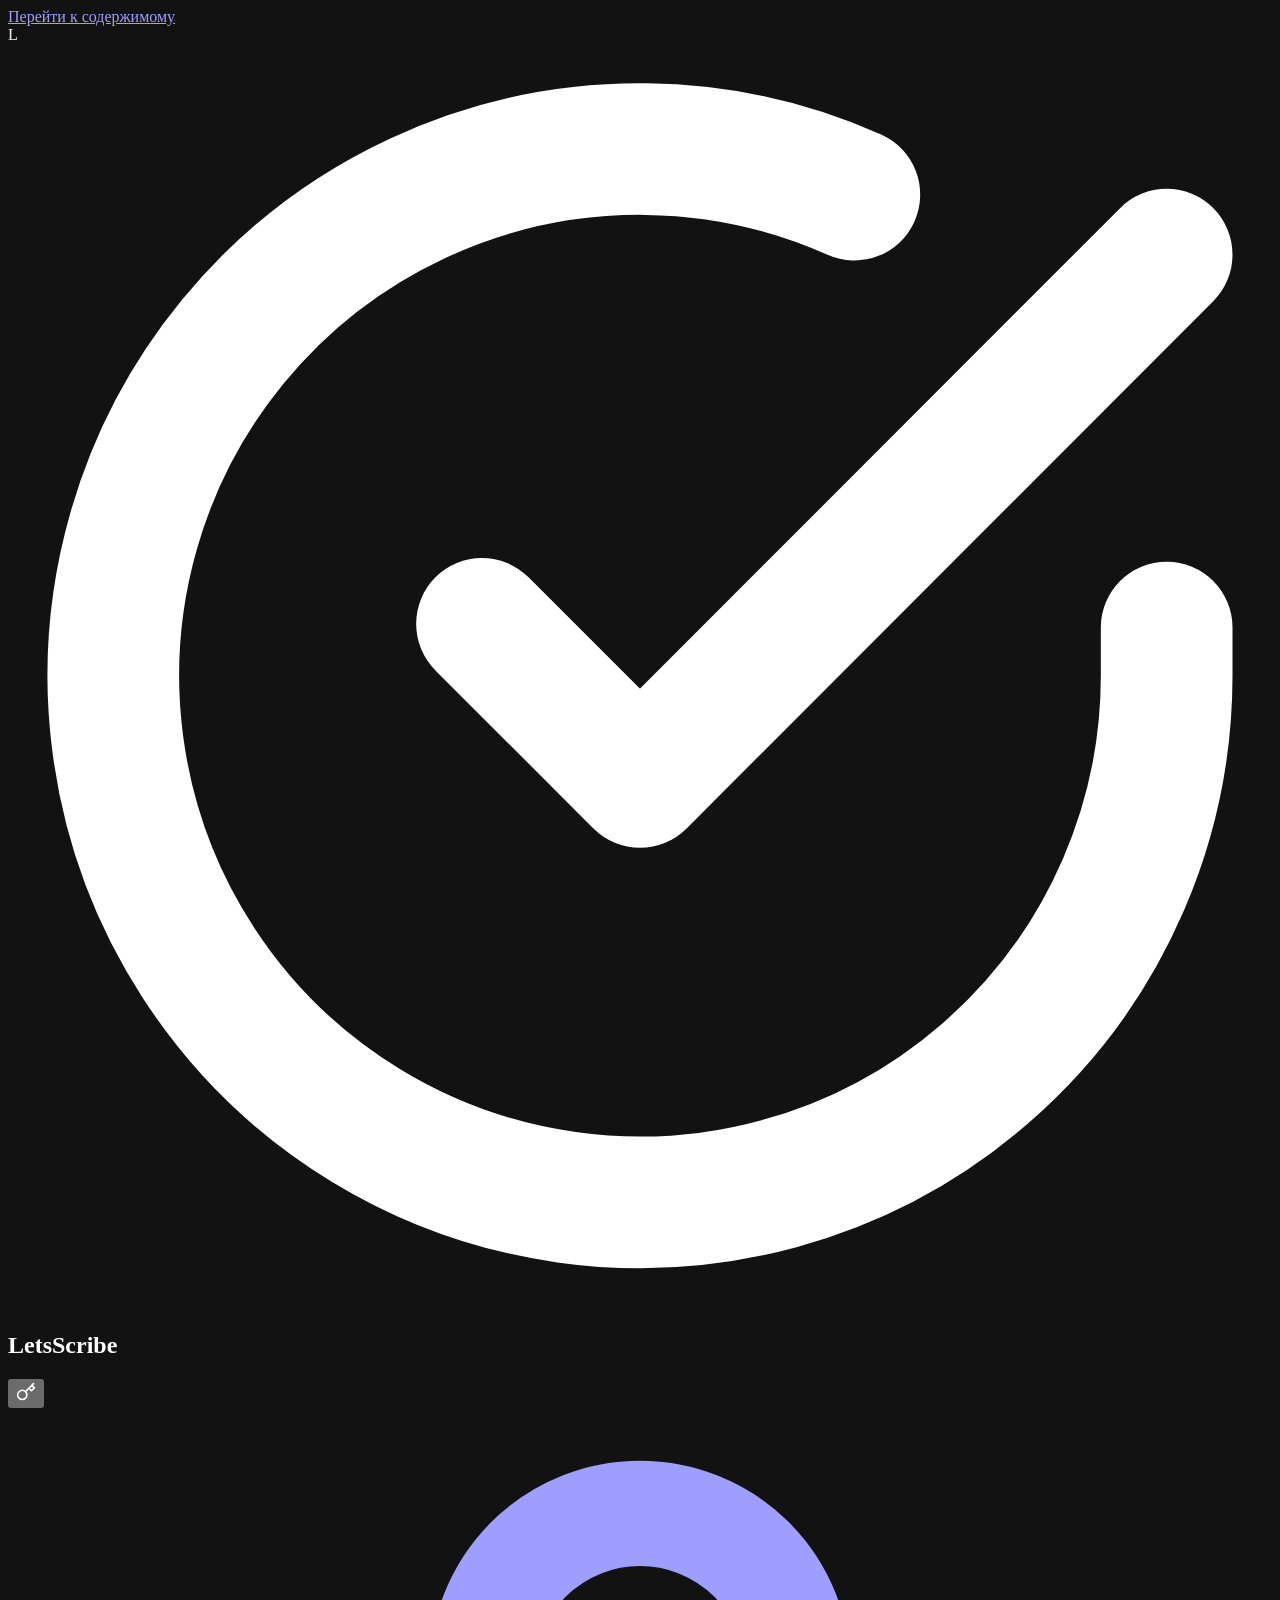
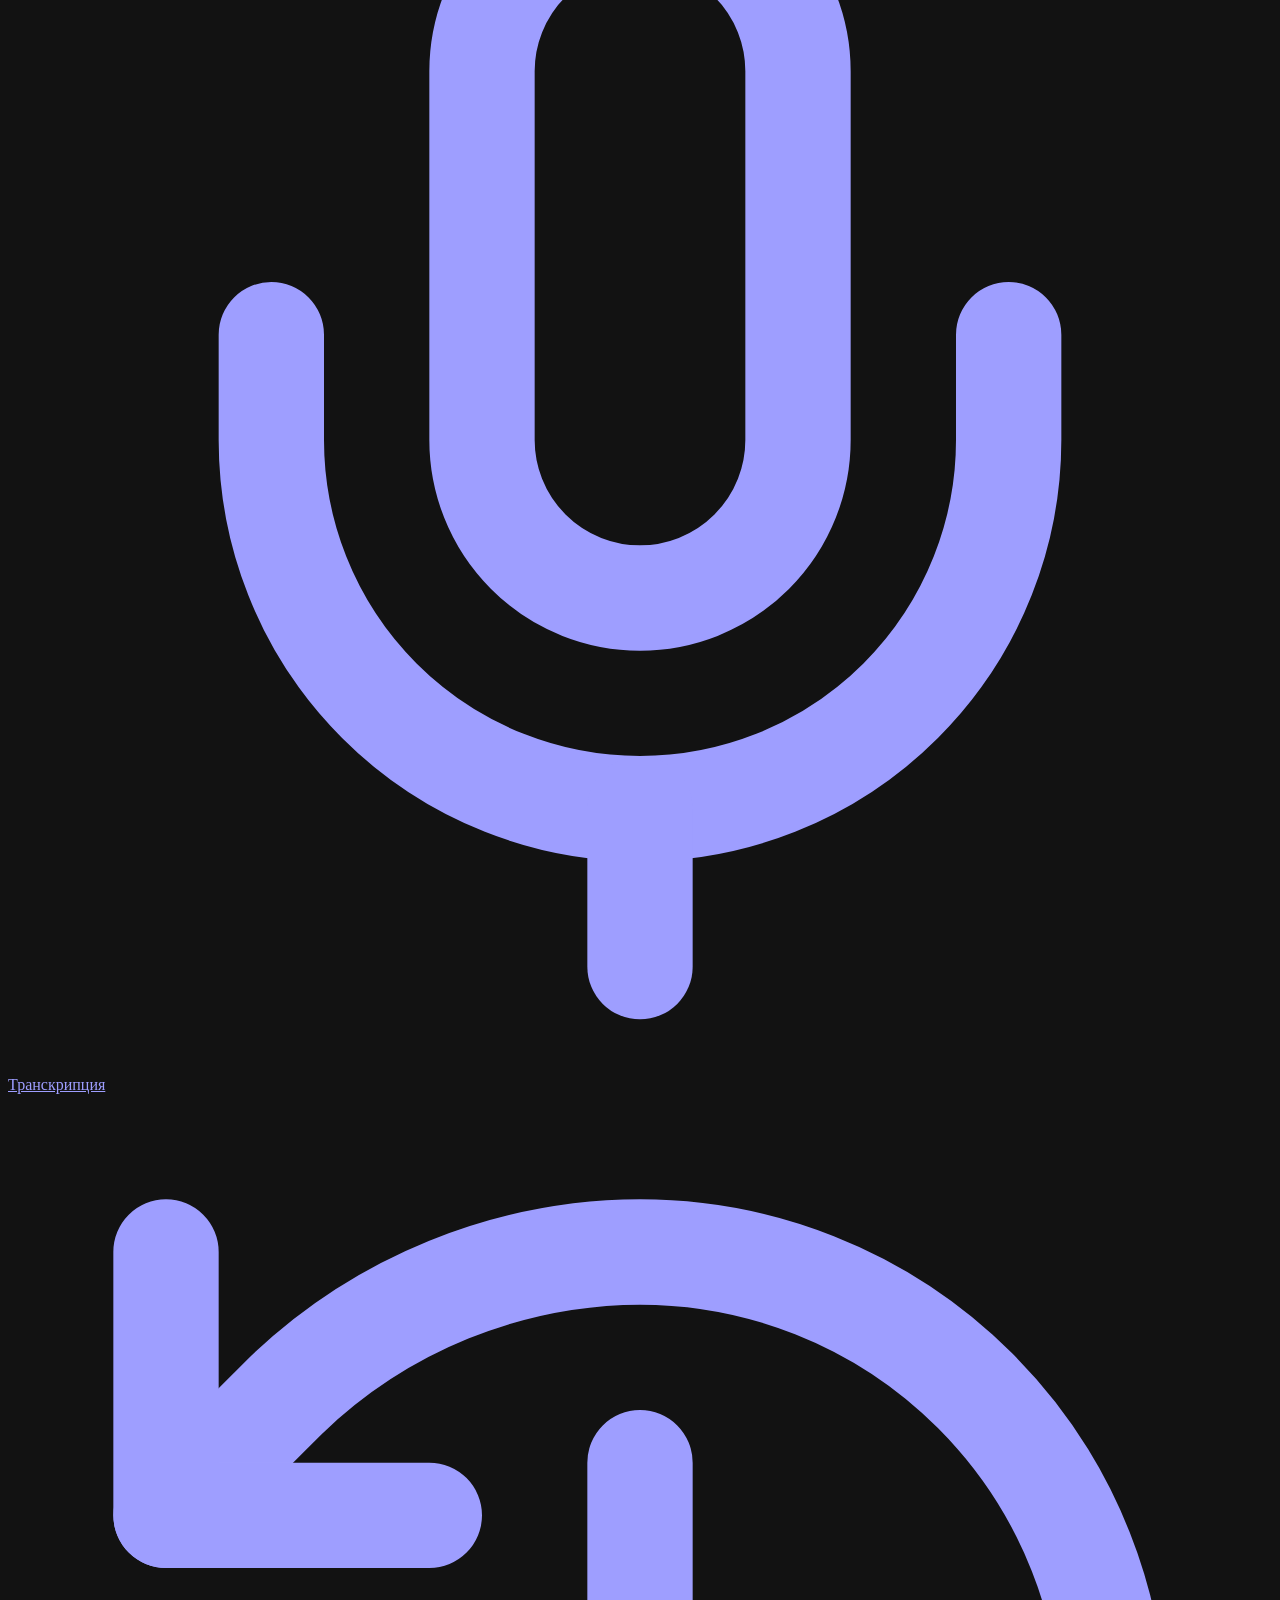
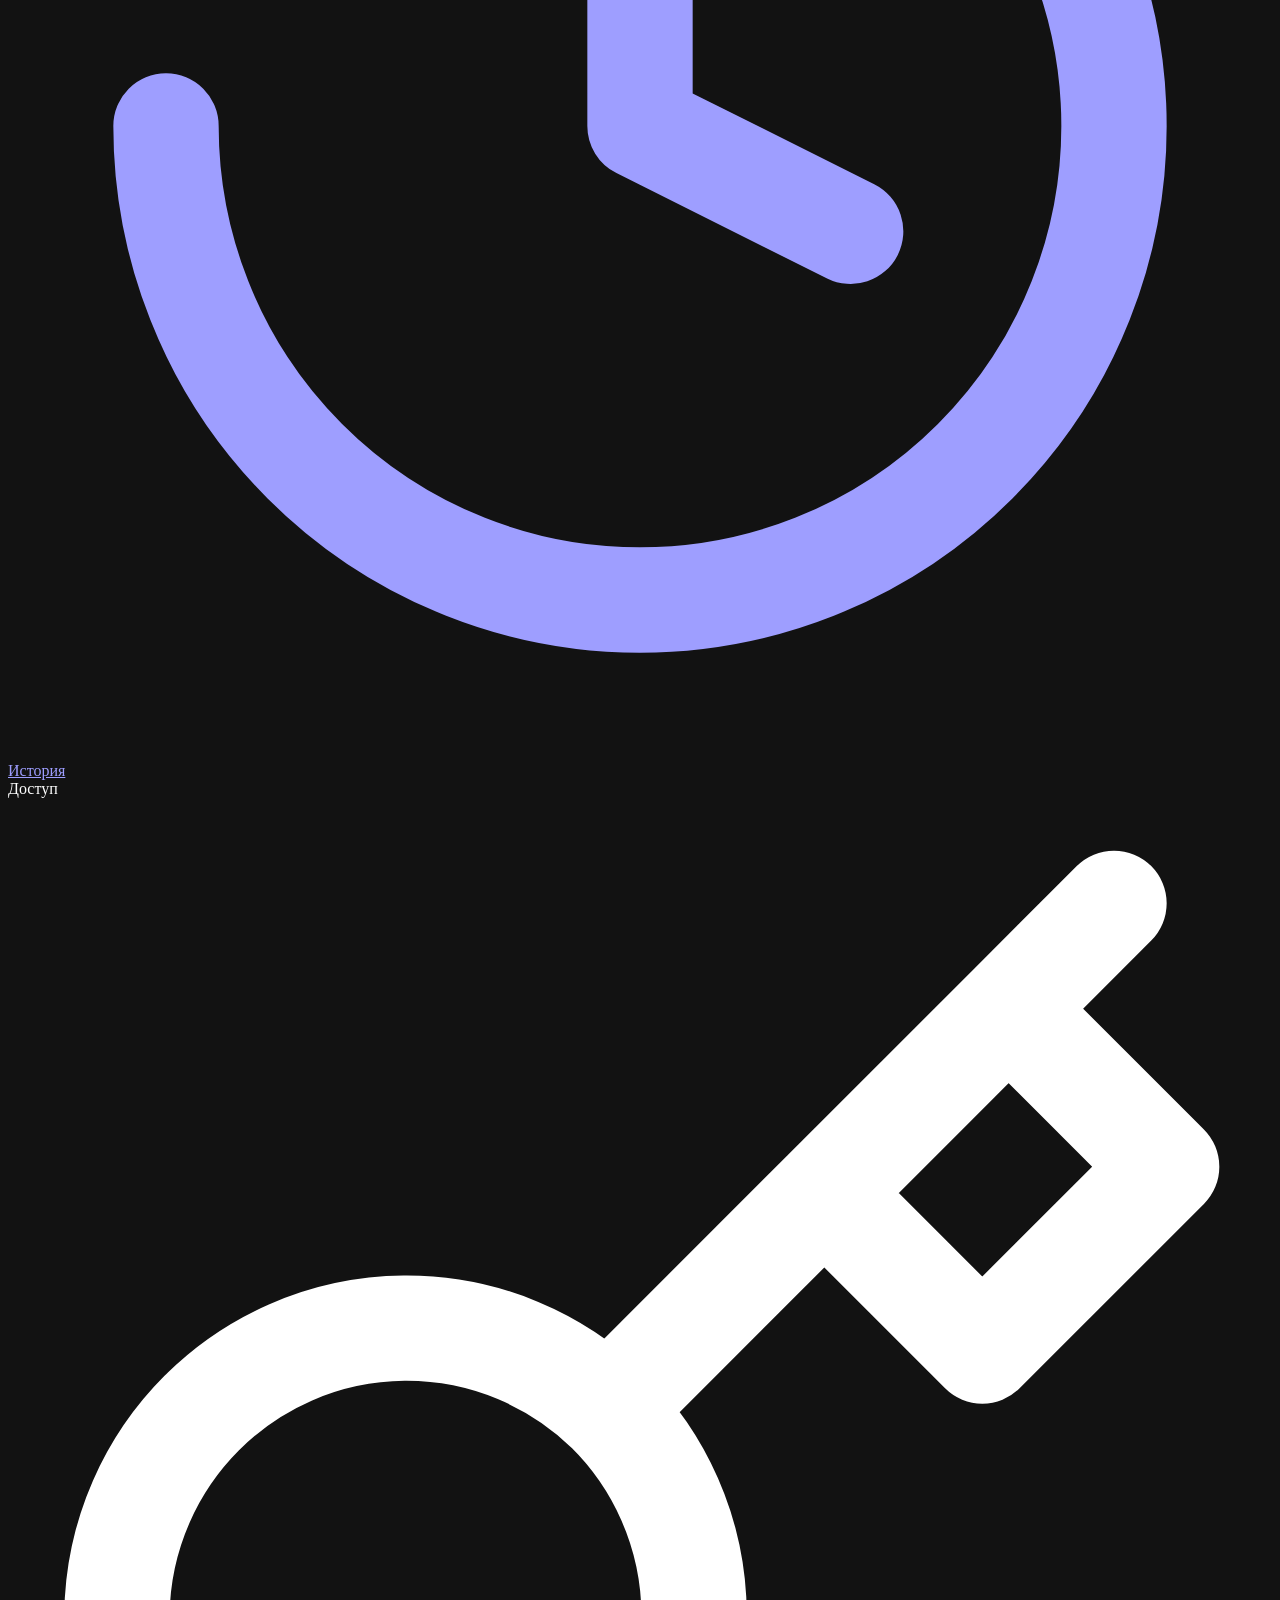
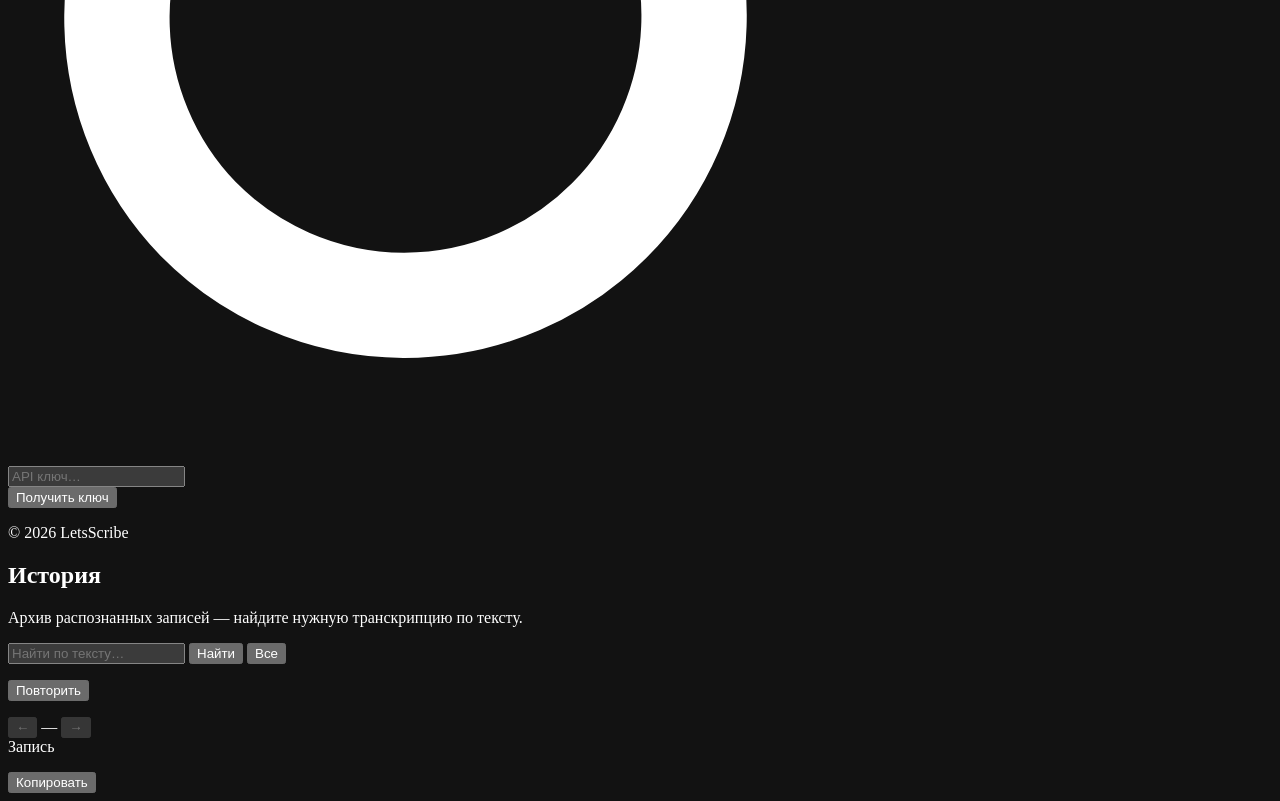
==== commit a962d160: "Rebrand to LetsScribe across UI, deploy paths, and domain. Add scribe.letscore.tech with legacy redi" ====
--- a/src/web/static/history.html
+++ b/src/web/static/history.html
@@ -4,11 +4,11 @@
   <meta charset="UTF-8">
   <meta name="theme-color" content="#0D1117">
   <meta name="color-scheme" content="dark">
-  <title>История — LetsTranscriber</title>
+  <title>История — LetsScribe</title>
   <link rel="preconnect" href="https://fonts.googleapis.com">
   <link rel="preconnect" href="https://fonts.gstatic.com" crossorigin>
   <link href="https://fonts.googleapis.com/css2?family=JetBrains+Mono:wght@400;500&family=Sora:wght@400;500;600;700&display=swap" rel="stylesheet">
-  <link rel="stylesheet" href="/static/common.css?v=3.1.1">
+  <link rel="stylesheet" href="/static/common.css?v=3.2.2">
   <link rel="icon" href="data:image/svg+xml,<svg xmlns='http://www.w3.org/2000/svg' viewBox='0 0 100 100'><rect width='100' height='100' rx='22' fill='%2300D4AA'/><text x='18' y='78' font-size='72' font-weight='700' font-style='italic' fill='%230D1117' font-family='sans-serif'>L</text></svg>">
 </head>
 <body>
@@ -24,7 +24,7 @@
               <svg viewBox="0 0 24 24" fill="none" stroke="currentColor" stroke-width="2.5" stroke-linecap="round" stroke-linejoin="round"><path d="M22 11.08V12a10 10 0 1 1-5.93-9.14"/><polyline points="22 4 12 14.01 9 11.01"/></svg>
             </div>
           </div>
-          <h1 class="brand-title">LetsTranscriber</h1>
+          <h1 class="brand-title">LetsScribe</h1>
         </div>
         <button type="button" class="btn-icon auth-toggle" id="auth-toggle" aria-expanded="false" aria-controls="sidebar-auth" aria-label="API ключ">
           <svg width="20" height="20" viewBox="0 0 24 24" fill="none" stroke="currentColor" stroke-width="2" stroke-linecap="round" stroke-linejoin="round" aria-hidden="true"><path d="m21 2-2 2m-7.61 7.61a5.5 5.5 0 1 1-7.778 7.778 5.5 5.5 0 0 1 7.777-7.777zm0 0L15.5 7.5m0 0 3 3L22 7l-3-3m-3.5 3.5L19 4"/></svg>
@@ -53,7 +53,7 @@
       </div>
 
       <footer class="sidebar-footer">
-        <p>&copy; 2026 LetsTranscriber</p>
+        <p>&copy; 2026 LetsScribe</p>
       </footer>
     </aside>
 
